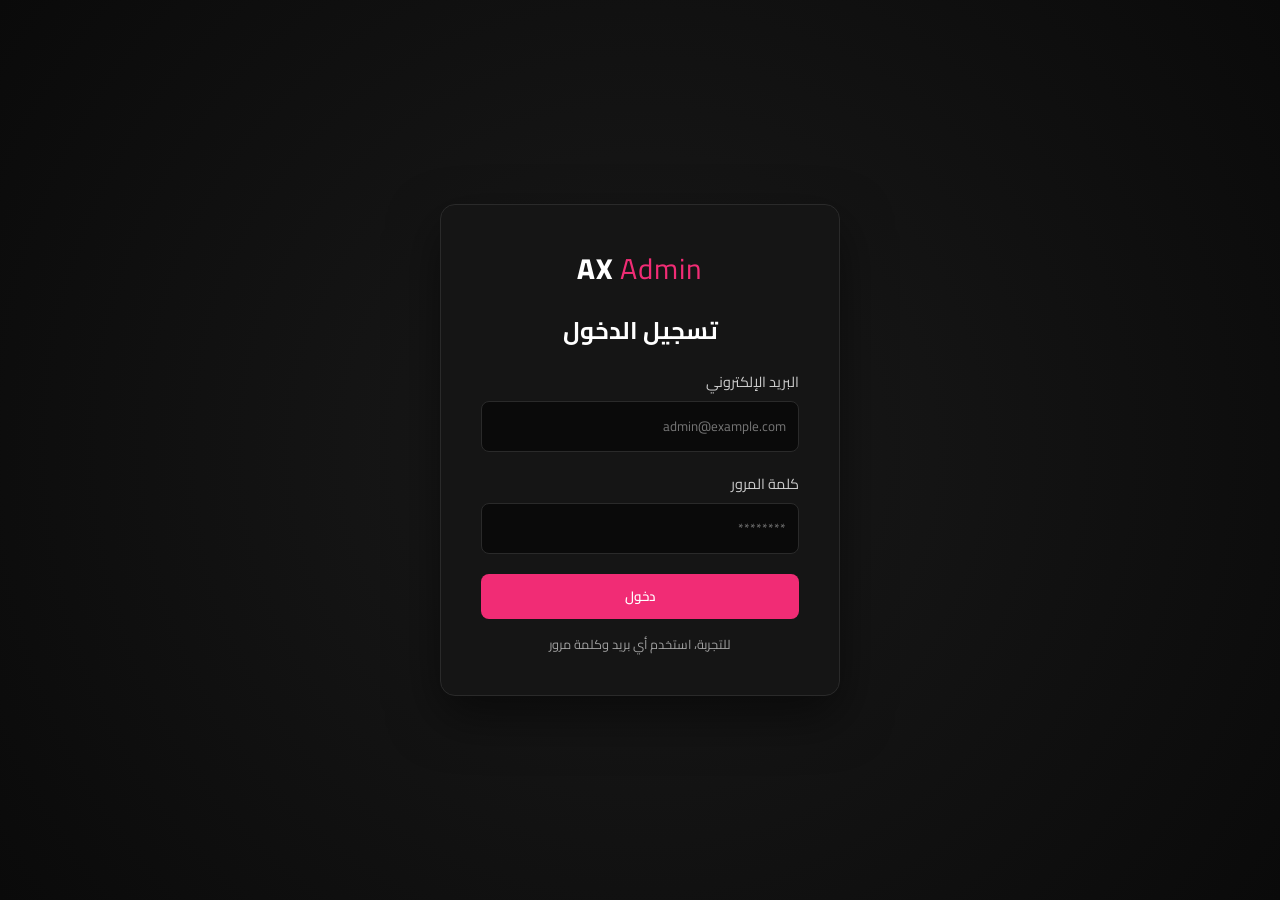
==== admin.html @ 5aa9ef42 "Add admin dashboard and mock database logic" ====
<!DOCTYPE html>
<html lang="ar" dir="rtl">
<head>
    <meta charset="UTF-8">
    <meta name="viewport" content="width=device-width, initial-scale=1.0">
    <title>لوحة التحكم | BASKET XA</title>
    <!-- Google Fonts -->
    <link rel="preconnect" href="https://fonts.googleapis.com">
    <link rel="preconnect" href="https://fonts.gstatic.com" crossorigin>
    <link href="https://fonts.googleapis.com/css2?family=Cairo:wght@400;600;700;800&display=swap" rel="stylesheet">
    <!-- FontAwesome for Icons -->
    <link rel="stylesheet" href="https://cdnjs.cloudflare.com/ajax/libs/font-awesome/6.4.0/css/all.min.css">
    <!-- Custom Admin CSS -->
    <link rel="stylesheet" href="admin.css">
</head>
<body>

    <!-- Login Screen (Visible by default) -->
    <div id="login-screen" class="login-container">
        <div class="login-box">
            <div class="logo">AX <span>Admin</span></div>
            <h2>تسجيل الدخول</h2>
            <form id="login-form">
                <div class="form-group">
                    <label>البريد الإلكتروني</label>
                    <input type="email" id="admin-email" placeholder="admin@example.com" required>
                </div>
                <div class="form-group">
                    <label>كلمة المرور</label>
                    <input type="password" id="admin-password" placeholder="********" required>
                </div>
                <button type="submit" class="btn btn-primary btn-block">دخول</button>
                <p class="demo-note">للتجربة، استخدم أي بريد وكلمة مرور</p>
            </form>
        </div>
    </div>

    <!-- Admin Dashboard (Hidden by default) -->
    <div id="dashboard-screen" class="dashboard-container" style="display: none;">
        <!-- Sidebar -->
        <aside class="sidebar">
            <div class="sidebar-header">
                <div class="logo">AX <span>Admin</span></div>
            </div>
            <ul class="sidebar-menu">
                <li class="active"><a href="#"><i class="fa-solid fa-cart-shopping"></i> الطلبات</a></li>
                <li><a href="#"><i class="fa-solid fa-chart-line"></i> الإحصائيات</a></li>
                <li><a href="#"><i class="fa-solid fa-box"></i> المنتجات</a></li>
                <li><a href="#"><i class="fa-solid fa-users"></i> العملاء</a></li>
                <li><a href="#"><i class="fa-solid fa-gear"></i> الإعدادات</a></li>
            </ul>
            <div class="sidebar-footer">
                <button id="logout-btn" class="btn btn-outline btn-block"><i class="fa-solid fa-right-from-bracket"></i> تسجيل الخروج</button>
            </div>
        </aside>

        <!-- Main Content -->
        <main class="main-content">
            <!-- Header -->
            <header class="dashboard-header">
                <h2>إدارة الطلبات</h2>
                <div class="admin-profile">
                    <div class="avatar"><i class="fa-solid fa-user"></i></div>
                    <span>المدير</span>
                </div>
            </header>

            <!-- Stats Widgets -->
            <div class="stats-grid">
                <div class="stat-card">
                    <div class="stat-icon" style="color: #4CAF50; background: rgba(76, 175, 80, 0.1);"><i class="fa-solid fa-check"></i></div>
                    <div class="stat-info">
                        <h3>إجمالي الطلبات</h3>
                        <p id="total-orders-count">0</p>
                    </div>
                </div>
                <div class="stat-card">
                    <div class="stat-icon" style="color: #FFC107; background: rgba(255, 193, 7, 0.1);"><i class="fa-solid fa-clock"></i></div>
                    <div class="stat-info">
                        <h3>طلبات قيد الانتظار</h3>
                        <p id="pending-orders-count">0</p>
                    </div>
                </div>
                <div class="stat-card">
                    <div class="stat-icon" style="color: #2196F3; background: rgba(33, 150, 243, 0.1);"><i class="fa-solid fa-truck"></i></div>
                    <div class="stat-info">
                        <h3>طلبات مشحونة</h3>
                        <p id="shipped-orders-count">0</p>
                    </div>
                </div>
                <div class="stat-card">
                    <div class="stat-icon" style="color: #f12c75; background: rgba(241, 44, 117, 0.1);"><i class="fa-solid fa-money-bill-wave"></i></div>
                    <div class="stat-info">
                        <h3>الأرباح المتوقعة</h3>
                        <p id="total-revenue">0 د.ج</p>
                    </div>
                </div>
            </div>

            <!-- Orders Table -->
            <div class="table-container">
                <div class="table-header">
                    <h3>أحدث الطلبات</h3>
                    <div class="table-actions">
                        <input type="text" id="search-order" placeholder="بحث برقم الهاتف أو الاسم...">
                        <button class="btn btn-primary btn-sm" id="refresh-btn"><i class="fa-solid fa-rotate"></i> تحديث</button>
                    </div>
                </div>
                <div class="table-responsive">
                    <table class="orders-table">
                        <thead>
                            <tr>
                                <th># الطلب</th>
                                <th>العميل</th>
                                <th>رقم الهاتف</th>
                                <th>المنتج (اللون / المقاس)</th>
                                <th>الولاية</th>
                                <th>التاريخ</th>
                                <th>الحالة</th>
                                <th>إجراءات</th>
                            </tr>
                        </thead>
                        <tbody id="orders-table-body">
                            <!-- Orders will be injected here via JS -->
                        </tbody>
                    </table>
                </div>
                <div id="no-orders-msg" class="no-orders" style="display: none;">
                    <i class="fa-solid fa-box-open"></i>
                    <p>لا توجد طلبات حتى الآن.</p>
                </div>
            </div>
        </main>
    </div>

    <!-- Custom Admin JS -->
    <script src="admin.js"></script>
</body>
</html>
---- admin.css ----
:root {
    --primary-color: #f12c75;
    --primary-hover: #d01c5f;
    --bg-dark: #0a0a0a;
    --bg-card: #151515;
    --bg-hover: #222;
    --text-light: #ffffff;
    --text-muted: #a0a0a0;
    --border-color: #2a2a2a;
    --font-main: 'Cairo', sans-serif;
    --transition: all 0.3s ease;
    
    --status-pending: #FFC107;
    --status-shipped: #2196F3;
    --status-delivered: #4CAF50;
    --status-cancelled: #F44336;
}

* {
    margin: 0;
    padding: 0;
    box-sizing: border-box;
}

body {
    font-family: var(--font-main);
    background-color: var(--bg-dark);
    color: var(--text-light);
    line-height: 1.6;
}

a { text-decoration: none; color: inherit; }
ul { list-style: none; }

/* Buttons */
.btn {
    display: inline-block;
    padding: 10px 20px;
    border-radius: 8px;
    font-weight: 600;
    text-align: center;
    cursor: pointer;
    transition: var(--transition);
    border: none;
    font-family: inherit;
}
.btn-primary { background-color: var(--primary-color); color: #fff; }
.btn-primary:hover { background-color: var(--primary-hover); }
.btn-outline { background-color: transparent; border: 1px solid var(--border-color); color: #fff; }
.btn-outline:hover { background-color: rgba(255,255,255,0.05); }
.btn-block { display: block; width: 100%; }
.btn-sm { padding: 6px 12px; font-size: 0.9rem; }

/* Form Inputs */
.form-group { margin-bottom: 20px; text-align: right; }
.form-group label { display: block; margin-bottom: 8px; color: #ccc; font-size: 0.9rem; }
input[type="email"], input[type="password"], input[type="text"], select {
    width: 100%; padding: 12px;
    background-color: rgba(0, 0, 0, 0.5);
    border: 1px solid var(--border-color);
    border-radius: 8px; color: #fff;
    font-family: var(--font-main); transition: var(--transition);
}
input:focus, select:focus { outline: none; border-color: var(--primary-color); }

/* Logo */
.logo { font-size: 1.8rem; font-weight: 800; letter-spacing: 1px; }
.logo span { color: var(--primary-color); font-weight: 400; }

/* === Login Screen === */
.login-container {
    height: 100vh; display: flex;
    align-items: center; justify-content: center;
    background-image: radial-gradient(circle at center, #1a1a1a 0%, #0a0a0a 100%);
}
.login-box {
    background-color: var(--bg-card);
    padding: 40px; border-radius: 15px;
    border: 1px solid var(--border-color);
    width: 100%; max-width: 400px;
    text-align: center;
    box-shadow: 0 20px 50px rgba(0,0,0,0.5);
}
.login-box h2 { margin: 20px 0; font-size: 1.5rem; }
.demo-note { margin-top: 15px; font-size: 0.8rem; color: var(--text-muted); }

/* === Dashboard Layout === */
.dashboard-container { display: flex; height: 100vh; overflow: hidden; }

/* Sidebar */
.sidebar {
    width: 260px; background-color: var(--bg-card);
    border-left: 1px solid var(--border-color);
    display: flex; flex-direction: column;
}
.sidebar-header { padding: 25px 20px; border-bottom: 1px solid var(--border-color); text-align: center; }
.sidebar-menu { flex: 1; padding: 20px 0; }
.sidebar-menu li a {
    display: flex; align-items: center; gap: 15px;
    padding: 12px 25px; color: var(--text-muted);
    transition: var(--transition);
}
.sidebar-menu li a:hover, .sidebar-menu li.active a {
    background-color: rgba(241, 44, 117, 0.1);
    color: var(--primary-color);
    border-right: 3px solid var(--primary-color);
}
.sidebar-menu li a i { width: 20px; text-align: center; }
.sidebar-footer { padding: 20px; border-top: 1px solid var(--border-color); }

/* Main Content */
.main-content {
    flex: 1; overflow-y: auto;
    background-color: var(--bg-dark);
}

/* Dashboard Header */
.dashboard-header {
    display: flex; justify-content: space-between; align-items: center;
    padding: 20px 30px; background-color: var(--bg-card);
    border-bottom: 1px solid var(--border-color);
}
.admin-profile { display: flex; align-items: center; gap: 10px; }
.avatar {
    width: 40px; height: 40px; border-radius: 50%;
    background-color: var(--primary-color);
    display: flex; align-items: center; justify-content: center;
}

/* Stats Grid */
.stats-grid {
    display: grid; grid-template-columns: repeat(auto-fit, minmax(220px, 1fr));
    gap: 20px; padding: 30px;
}
.stat-card {
    background-color: var(--bg-card); padding: 20px;
    border-radius: 12px; border: 1px solid var(--border-color);
    display: flex; align-items: center; gap: 15px;
}
.stat-icon {
    width: 50px; height: 50px; border-radius: 10px;
    display: flex; align-items: center; justify-content: center;
    font-size: 1.5rem;
}
.stat-info h3 { font-size: 0.9rem; color: var(--text-muted); font-weight: 400; }
.stat-info p { font-size: 1.5rem; font-weight: 700; margin-top: 5px; }

/* Table Container */
.table-container {
    background-color: var(--bg-card);
    margin: 0 30px 30px; border-radius: 12px;
    border: 1px solid var(--border-color);
}
.table-header {
    display: flex; justify-content: space-between; align-items: center;
    padding: 20px; border-bottom: 1px solid var(--border-color);
}
.table-actions { display: flex; gap: 10px; }
.table-actions input { width: 250px; padding: 8px 12px; }

.table-responsive { overflow-x: auto; }
.orders-table { width: 100%; border-collapse: collapse; text-align: right; }
.orders-table th, .orders-table td { padding: 15px 20px; border-bottom: 1px solid var(--border-color); }
.orders-table th { color: var(--text-muted); font-weight: 600; font-size: 0.9rem; }
.orders-table tr:hover { background-color: rgba(255,255,255,0.02); }
.orders-table tr:last-child td { border-bottom: none; }

/* Status Badges */
.status-badge {
    padding: 5px 10px; border-radius: 20px; font-size: 0.8rem; font-weight: 600;
}
.status-pending { background-color: rgba(255, 193, 7, 0.1); color: var(--status-pending); }
.status-shipped { background-color: rgba(33, 150, 243, 0.1); color: var(--status-shipped); }
.status-delivered { background-color: rgba(76, 175, 80, 0.1); color: var(--status-delivered); }
.status-cancelled { background-color: rgba(244, 67, 54, 0.1); color: var(--status-cancelled); }

/* Status Select (Admin) */
.status-select {
    background: transparent; border: 1px solid var(--border-color);
    color: #fff; padding: 5px; border-radius: 5px; font-size: 0.8rem;
    cursor: pointer;
}
.status-select option { background-color: var(--bg-card); color: #fff; }

.no-orders { text-align: center; padding: 50px; color: var(--text-muted); }
.no-orders i { font-size: 3rem; margin-bottom: 15px; opacity: 0.5; }

/* Responsive */
@media (max-width: 992px) {
    .dashboard-container { flex-direction: column; overflow: auto; }
    .sidebar { width: 100%; border-left: none; border-bottom: 1px solid var(--border-color); }
    .sidebar-menu { display: flex; overflow-x: auto; padding: 10px; }
    .sidebar-menu li a { padding: 10px 15px; white-space: nowrap; }
    .stats-grid { padding: 15px; }
    .table-container { margin: 0 15px 15px; }
    .table-header { flex-direction: column; gap: 15px; align-items: flex-start; }
    .table-actions { width: 100%; }
    .table-actions input { flex: 1; }
}
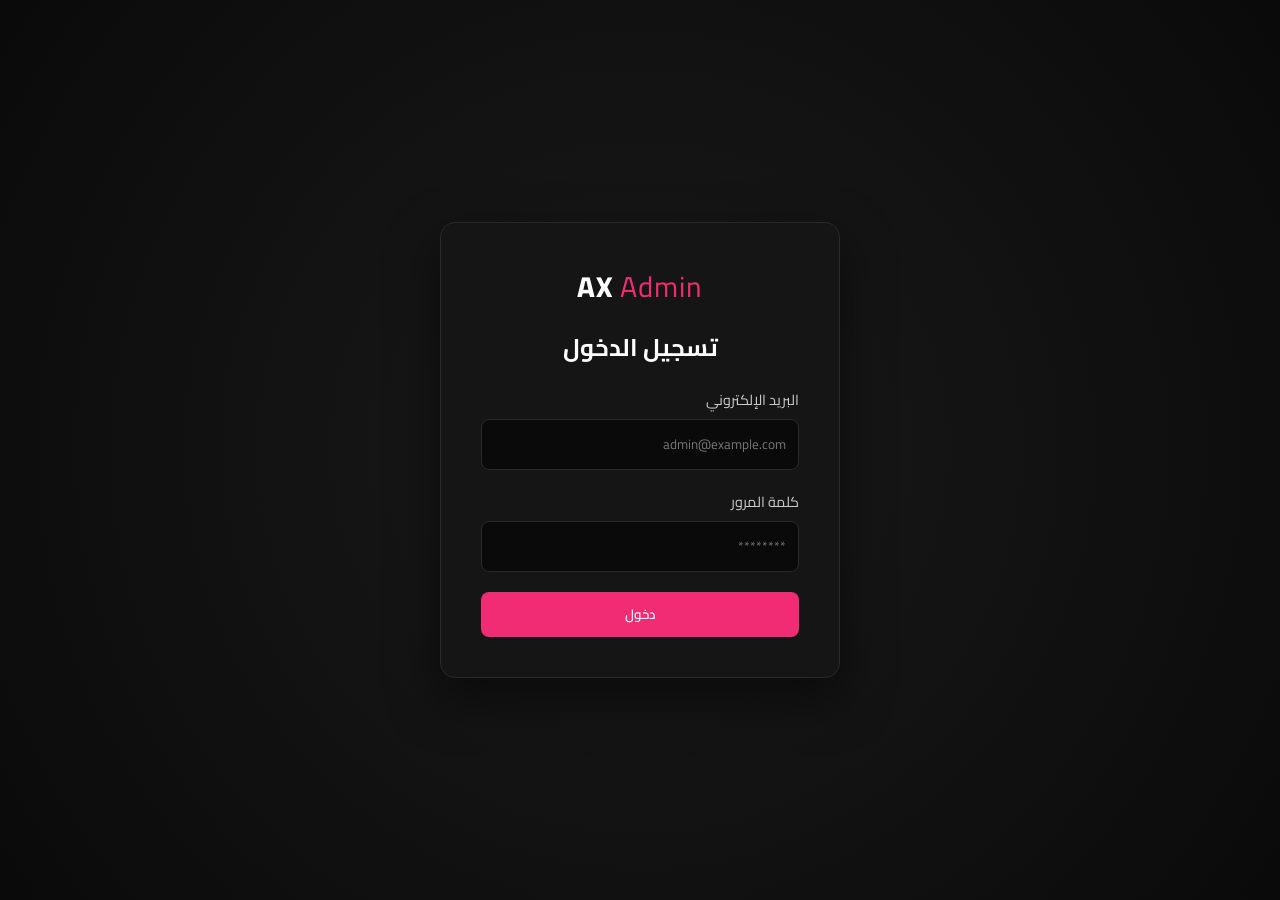
==== commit c628e376: "feat: initialize shoe product landing page with responsive styling, custom assets, and order form fu" ====
--- a/admin.html
+++ b/admin.html
@@ -4,18 +4,15 @@
     <meta charset="UTF-8">
     <meta name="viewport" content="width=device-width, initial-scale=1.0">
     <title>لوحة التحكم | BASKET XA</title>
-    <!-- Google Fonts -->
     <link rel="preconnect" href="https://fonts.googleapis.com">
     <link rel="preconnect" href="https://fonts.gstatic.com" crossorigin>
     <link href="https://fonts.googleapis.com/css2?family=Cairo:wght@400;600;700;800&display=swap" rel="stylesheet">
-    <!-- FontAwesome for Icons -->
     <link rel="stylesheet" href="https://cdnjs.cloudflare.com/ajax/libs/font-awesome/6.4.0/css/all.min.css">
-    <!-- Custom Admin CSS -->
     <link rel="stylesheet" href="admin.css">
 </head>
 <body>
 
-    <!-- Login Screen (Visible by default) -->
+    <!-- Login Screen -->
     <div id="login-screen" class="login-container">
         <div class="login-box">
             <div class="logo">AX <span>Admin</span></div>
@@ -30,12 +27,11 @@
                     <input type="password" id="admin-password" placeholder="********" required>
                 </div>
                 <button type="submit" class="btn btn-primary btn-block">دخول</button>
-                <p class="demo-note">للتجربة، استخدم أي بريد وكلمة مرور</p>
             </form>
         </div>
     </div>
 
-    <!-- Admin Dashboard (Hidden by default) -->
+    <!-- Admin Dashboard -->
     <div id="dashboard-screen" class="dashboard-container" style="display: none;">
         <!-- Sidebar -->
         <aside class="sidebar">
@@ -43,97 +39,173 @@
                 <div class="logo">AX <span>Admin</span></div>
             </div>
             <ul class="sidebar-menu">
-                <li class="active"><a href="#"><i class="fa-solid fa-cart-shopping"></i> الطلبات</a></li>
-                <li><a href="#"><i class="fa-solid fa-chart-line"></i> الإحصائيات</a></li>
-                <li><a href="#"><i class="fa-solid fa-box"></i> المنتجات</a></li>
-                <li><a href="#"><i class="fa-solid fa-users"></i> العملاء</a></li>
-                <li><a href="#"><i class="fa-solid fa-gear"></i> الإعدادات</a></li>
+                <li class="active"><a href="#" class="tab-link" data-target="view-orders"><i class="fa-solid fa-cart-shopping"></i> الطلبات</a></li>
+                <li><a href="#" class="tab-link" data-target="view-products"><i class="fa-solid fa-box"></i> المنتجات</a></li>
+                <li><a href="#" class="tab-link" data-target="view-settings"><i class="fa-solid fa-gear"></i> الإعدادات (المحتوى)</a></li>
             </ul>
             <div class="sidebar-footer">
-                <button id="logout-btn" class="btn btn-outline btn-block"><i class="fa-solid fa-right-from-bracket"></i> تسجيل الخروج</button>
+                <button id="logout-btn" class="btn btn-outline btn-block"><i class="fa-solid fa-right-from-bracket"></i> خروج</button>
             </div>
         </aside>
 
         <!-- Main Content -->
         <main class="main-content">
-            <!-- Header -->
             <header class="dashboard-header">
-                <h2>إدارة الطلبات</h2>
+                <h2 id="page-title">إدارة الطلبات</h2>
                 <div class="admin-profile">
                     <div class="avatar"><i class="fa-solid fa-user"></i></div>
                     <span>المدير</span>
                 </div>
             </header>
 
-            <!-- Stats Widgets -->
-            <div class="stats-grid">
-                <div class="stat-card">
-                    <div class="stat-icon" style="color: #4CAF50; background: rgba(76, 175, 80, 0.1);"><i class="fa-solid fa-check"></i></div>
-                    <div class="stat-info">
-                        <h3>إجمالي الطلبات</h3>
-                        <p id="total-orders-count">0</p>
-                    </div>
-                </div>
-                <div class="stat-card">
-                    <div class="stat-icon" style="color: #FFC107; background: rgba(255, 193, 7, 0.1);"><i class="fa-solid fa-clock"></i></div>
-                    <div class="stat-info">
-                        <h3>طلبات قيد الانتظار</h3>
-                        <p id="pending-orders-count">0</p>
-                    </div>
-                </div>
-                <div class="stat-card">
-                    <div class="stat-icon" style="color: #2196F3; background: rgba(33, 150, 243, 0.1);"><i class="fa-solid fa-truck"></i></div>
-                    <div class="stat-info">
-                        <h3>طلبات مشحونة</h3>
-                        <p id="shipped-orders-count">0</p>
-                    </div>
-                </div>
-                <div class="stat-card">
-                    <div class="stat-icon" style="color: #f12c75; background: rgba(241, 44, 117, 0.1);"><i class="fa-solid fa-money-bill-wave"></i></div>
-                    <div class="stat-info">
-                        <h3>الأرباح المتوقعة</h3>
-                        <p id="total-revenue">0 د.ج</p>
-                    </div>
-                </div>
-            </div>
-
-            <!-- Orders Table -->
-            <div class="table-container">
-                <div class="table-header">
-                    <h3>أحدث الطلبات</h3>
-                    <div class="table-actions">
-                        <input type="text" id="search-order" placeholder="بحث برقم الهاتف أو الاسم...">
-                        <button class="btn btn-primary btn-sm" id="refresh-btn"><i class="fa-solid fa-rotate"></i> تحديث</button>
-                    </div>
-                </div>
-                <div class="table-responsive">
-                    <table class="orders-table">
-                        <thead>
-                            <tr>
-                                <th># الطلب</th>
-                                <th>العميل</th>
-                                <th>رقم الهاتف</th>
-                                <th>المنتج (اللون / المقاس)</th>
-                                <th>الولاية</th>
-                                <th>التاريخ</th>
-                                <th>الحالة</th>
-                                <th>إجراءات</th>
-                            </tr>
-                        </thead>
-                        <tbody id="orders-table-body">
-                            <!-- Orders will be injected here via JS -->
-                        </tbody>
-                    </table>
-                </div>
-                <div id="no-orders-msg" class="no-orders" style="display: none;">
-                    <i class="fa-solid fa-box-open"></i>
-                    <p>لا توجد طلبات حتى الآن.</p>
-                </div>
-            </div>
+            <!-- ================= VIEW: ORDERS ================= -->
+            <div id="view-orders" class="tab-view active">
+                <!-- Stats Grid -->
+                <div class="stats-grid">
+                    <div class="stat-card">
+                        <div class="stat-icon" style="color: #4CAF50; background: rgba(76, 175, 80, 0.1);"><i class="fa-solid fa-check"></i></div>
+                        <div class="stat-info">
+                            <h3>إجمالي الطلبات</h3>
+                            <p id="total-orders-count">0</p>
+                        </div>
+                    </div>
+                    <div class="stat-card">
+                        <div class="stat-icon" style="color: #FFC107; background: rgba(255, 193, 7, 0.1);"><i class="fa-solid fa-clock"></i></div>
+                        <div class="stat-info">
+                            <h3>قيد الانتظار</h3>
+                            <p id="pending-orders-count">0</p>
+                        </div>
+                    </div>
+                    <div class="stat-card">
+                        <div class="stat-icon" style="color: #2196F3; background: rgba(33, 150, 243, 0.1);"><i class="fa-solid fa-truck"></i></div>
+                        <div class="stat-info">
+                            <h3>مشحونة</h3>
+                            <p id="shipped-orders-count">0</p>
+                        </div>
+                    </div>
+                    <div class="stat-card">
+                        <div class="stat-icon" style="color: #f12c75; background: rgba(241, 44, 117, 0.1);"><i class="fa-solid fa-money-bill-wave"></i></div>
+                        <div class="stat-info">
+                            <h3>الأرباح المتوقعة</h3>
+                            <p id="total-revenue">0 د.ج</p>
+                        </div>
+                    </div>
+                </div>
+
+                <!-- Orders Table -->
+                <div class="content-box">
+                    <div class="box-header">
+                        <h3>أحدث الطلبات</h3>
+                        <button class="btn btn-primary btn-sm" id="refresh-orders-btn"><i class="fa-solid fa-rotate"></i> تحديث</button>
+                    </div>
+                    <div class="table-responsive">
+                        <table class="data-table">
+                            <thead>
+                                <tr>
+                                    <th># الطلب</th>
+                                    <th>العميل</th>
+                                    <th>رقم الهاتف</th>
+                                    <th>المنتج</th>
+                                    <th>الولاية</th>
+                                    <th>التاريخ</th>
+                                    <th>الحالة</th>
+                                    <th>إجراءات</th>
+                                </tr>
+                            </thead>
+                            <tbody id="orders-table-body"></tbody>
+                        </table>
+                    </div>
+                    <div id="no-orders-msg" class="empty-state" style="display: none;">لا توجد طلبات.</div>
+                </div>
+            </div>
+
+            <!-- ================= VIEW: PRODUCTS ================= -->
+            <div id="view-products" class="tab-view" style="display: none;">
+                <div class="split-layout">
+                    <!-- Add Product Form -->
+                    <div class="content-box form-side">
+                        <div class="box-header">
+                            <h3>إضافة لون جديد</h3>
+                        </div>
+                        <form id="add-product-form" class="admin-form">
+                            <div class="form-group">
+                                <label>اسم اللون (مثال: أسود وأحمر)</label>
+                                <input type="text" id="prod-name" required>
+                            </div>
+                            <div class="form-group">
+                                <label>رمز اللون (CSS Color / Hex)</label>
+                                <input type="text" id="prod-color" placeholder="#ff0000 أو red" required>
+                            </div>
+                            <div class="form-group">
+                                <label>رابط الصورة (URL)</label>
+                                <input type="text" id="prod-img" placeholder="https://..." required>
+                            </div>
+                            <button type="submit" class="btn btn-primary btn-block"><i class="fa-solid fa-plus"></i> إضافة المنتج</button>
+                        </form>
+                    </div>
+
+                    <!-- Products List -->
+                    <div class="content-box list-side">
+                        <div class="box-header">
+                            <h3>الألوان الحالية</h3>
+                        </div>
+                        <div class="table-responsive">
+                            <table class="data-table">
+                                <thead>
+                                    <tr>
+                                        <th>صورة</th>
+                                        <th>الاسم</th>
+                                        <th>اللون</th>
+                                        <th>حذف</th>
+                                    </tr>
+                                </thead>
+                                <tbody id="products-table-body"></tbody>
+                            </table>
+                        </div>
+                        <div id="no-products-msg" class="empty-state" style="display: none;">لا توجد منتجات.</div>
+                    </div>
+                </div>
+            </div>
+
+            <!-- ================= VIEW: SETTINGS ================= -->
+            <div id="view-settings" class="tab-view" style="display: none;">
+                <div class="content-box">
+                    <div class="box-header">
+                        <h3>إعدادات الموقع (المحتوى)</h3>
+                    </div>
+                    <form id="settings-form" class="admin-form">
+                        <div class="form-row">
+                            <div class="form-group">
+                                <label>عنوان الموقع (Hero Title)</label>
+                                <input type="text" id="set-hero-title" required>
+                            </div>
+                            <div class="form-group">
+                                <label>الكلمة المميزة بالوردي (Hero Highlight)</label>
+                                <input type="text" id="set-hero-highlight" required>
+                            </div>
+                        </div>
+                        <div class="form-group">
+                            <label>النص الفرعي (Hero Subtitle)</label>
+                            <input type="text" id="set-hero-subtitle" required>
+                        </div>
+                        <div class="form-row">
+                            <div class="form-group">
+                                <label>السعر القديم</label>
+                                <input type="text" id="set-old-price" required>
+                            </div>
+                            <div class="form-group">
+                                <label>السعر الجديد (الحالي)</label>
+                                <input type="text" id="set-new-price" required>
+                            </div>
+                        </div>
+                        <button type="submit" class="btn btn-primary"><i class="fa-solid fa-save"></i> حفظ الإعدادات</button>
+                    </form>
+                </div>
+            </div>
+
         </main>
     </div>
 
-    <!-- Custom Admin JS -->
     <script src="admin.js"></script>
 </body>
 </html>
--- a/admin.css
+++ b/admin.css
@@ -145,25 +145,38 @@
 .stat-info h3 { font-size: 0.9rem; color: var(--text-muted); font-weight: 400; }
 .stat-info p { font-size: 1.5rem; font-weight: 700; margin-top: 5px; }
 
-/* Table Container */
-.table-container {
+/* Common Content Box */
+.content-box {
     background-color: var(--bg-card);
     margin: 0 30px 30px; border-radius: 12px;
     border: 1px solid var(--border-color);
-}
-.table-header {
+    padding: 20px;
+}
+.box-header {
     display: flex; justify-content: space-between; align-items: center;
-    padding: 20px; border-bottom: 1px solid var(--border-color);
-}
-.table-actions { display: flex; gap: 10px; }
-.table-actions input { width: 250px; padding: 8px 12px; }
-
+    margin-bottom: 20px; padding-bottom: 15px; border-bottom: 1px solid var(--border-color);
+}
+.empty-state { text-align: center; padding: 40px; color: var(--text-muted); }
+
+/* Tables */
 .table-responsive { overflow-x: auto; }
-.orders-table { width: 100%; border-collapse: collapse; text-align: right; }
-.orders-table th, .orders-table td { padding: 15px 20px; border-bottom: 1px solid var(--border-color); }
-.orders-table th { color: var(--text-muted); font-weight: 600; font-size: 0.9rem; }
-.orders-table tr:hover { background-color: rgba(255,255,255,0.02); }
-.orders-table tr:last-child td { border-bottom: none; }
+.data-table { width: 100%; border-collapse: collapse; text-align: right; }
+.data-table th, .data-table td { padding: 15px 10px; border-bottom: 1px solid var(--border-color); }
+.data-table th { color: var(--text-muted); font-weight: 600; font-size: 0.9rem; }
+.data-table tr:hover { background-color: rgba(255,255,255,0.02); }
+.data-table tr:last-child td { border-bottom: none; }
+
+/* Split Layout */
+.split-layout { display: flex; gap: 30px; margin: 0 30px 30px; }
+.split-layout .content-box { margin: 0; }
+.form-side { flex: 1; }
+.list-side { flex: 2; }
+
+/* Admin Form */
+.admin-form .form-row { display: flex; gap: 20px; }
+.admin-form .form-row .form-group { flex: 1; }
+.prod-preview-img { width: 50px; height: 50px; object-fit: cover; border-radius: 8px; }
+.color-circle { width: 20px; height: 20px; border-radius: 50%; display: inline-block; vertical-align: middle; border: 1px solid #fff; }
 
 /* Status Badges */
 .status-badge {
@@ -181,9 +194,6 @@
     cursor: pointer;
 }
 .status-select option { background-color: var(--bg-card); color: #fff; }
-
-.no-orders { text-align: center; padding: 50px; color: var(--text-muted); }
-.no-orders i { font-size: 3rem; margin-bottom: 15px; opacity: 0.5; }
 
 /* Responsive */
 @media (max-width: 992px) {
@@ -192,8 +202,6 @@
     .sidebar-menu { display: flex; overflow-x: auto; padding: 10px; }
     .sidebar-menu li a { padding: 10px 15px; white-space: nowrap; }
     .stats-grid { padding: 15px; }
-    .table-container { margin: 0 15px 15px; }
-    .table-header { flex-direction: column; gap: 15px; align-items: flex-start; }
-    .table-actions { width: 100%; }
-    .table-actions input { flex: 1; }
-}
+    .content-box { margin: 0 15px 15px; }
+    .split-layout { flex-direction: column; margin: 0 15px 15px; }
+}
